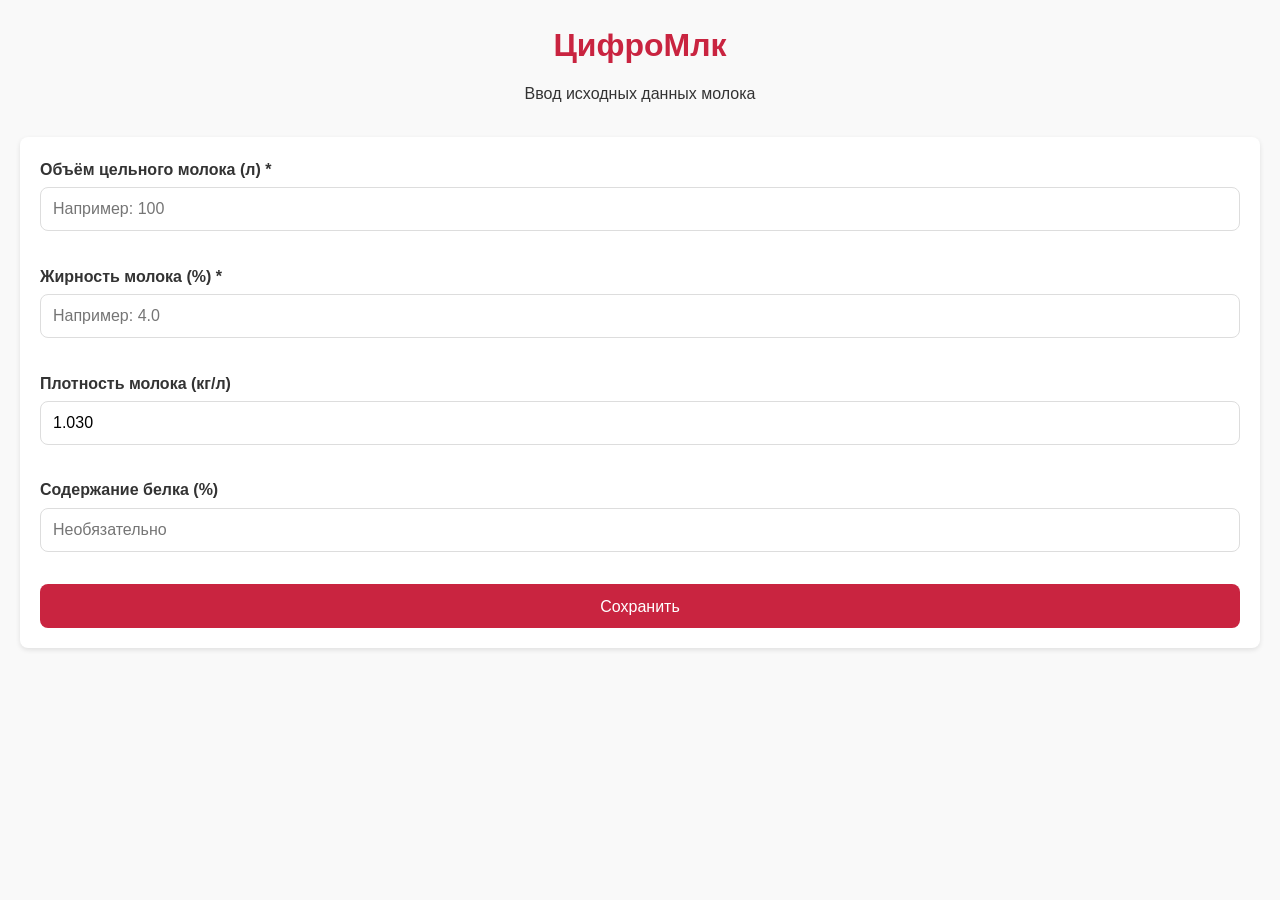
==== choose-direction.html @ 6739518e "вторая итерация проекта" ====
<!DOCTYPE html>
<html lang="ru">
<head>
    <meta charset="UTF-8">
    <meta name="viewport" content="width=device-width, initial-scale=1.0">
    <title>ЦифроМлк - Выбор направления</title>
    <link rel="stylesheet" href="style.css">
</head>
<body>
    <div class="container">
        <header>
            <h1>Выберите направление</h1>
            <p>Куда будем перерабатывать молоко?</p>
        </header>
        <main class="grid-2">
            <a href="scenario-milk.html" class="card btn-card">
                <h2>Сливки, творог, молоко</h2>
                <p>Производство питьевой продукции и кисломолочных продуктов</p>
            </a>
            <a href="scenario-cheese.html" class="card btn-card">
                <h2>Сыр, сливки</h2>
                <p>Производство сыра (качотта) и сливок</p>
            </a>
        </main>
        <div class="mt-4">
            <a href="index.html" class="btn btn-secondary">Назад к данным молока</a>
            <a href="journal.html" class="btn btn-secondary">Журнал</a>
        </div>
    </div>
    <div id="toast-container"></div>
    <script src="script.js"></script>
</body>
</html>
---- style.css ----
:root {
    --accent: #C92440;
    --warning: #FFC240;
    --success: #A0D7C7;
    --text: #333;
    --bg: #f9f9f9;
    --white: #ffffff;
    --error: #d9534f;
    --radius: 8px;
    --shadow: 0 2px 5px rgba(0,0,0,0.1);
}

* { box-sizing: border-box; margin: 0; padding: 0; font-family: 'Segoe UI', Tahoma, Geneva, Verdana, sans-serif; }

body { background: var(--bg); color: var(--text); line-height: 1.6; padding-bottom: 40px; }

.container { max-width: 1280px; margin: 0 auto; padding: 20px; }

header { text-align: center; margin-bottom: 30px; }
header h1 { color: var(--accent); margin-bottom: 10px; }
.back-link { display: inline-block; margin-top: 10px; color: var(--text); text-decoration: none; }

.card { background: var(--white); padding: 20px; border-radius: var(--radius); box-shadow: var(--shadow); margin-bottom: 20px; }
.grid-2 { display: grid; grid-template-columns: 1fr 1fr; gap: 20px; }
@media (max-width: 768px) { .grid-2 { grid-template-columns: 1fr; } }

.form-group { margin-bottom: 15px; }
label { display: block; margin-bottom: 5px; font-weight: 600; }
input, select { width: 100%; padding: 12px; border: 1px solid #ddd; border-radius: var(--radius); font-size: 16px; }
input:focus, select:focus { outline: 2px solid var(--accent); border-color: transparent; }
.checkbox-group label { display: flex; align-items: center; font-weight: normal; cursor: pointer; }
.checkbox-group input { width: auto; margin-right: 10px; }

.btn { display: inline-block; padding: 12px 24px; border: none; border-radius: var(--radius); cursor: pointer; font-size: 16px; text-align: center; text-decoration: none; min-height: 44px; line-height: 1.2; }
.btn-primary { background: var(--accent); color: var(--white); width: 100%; }
.btn-secondary { background: #6c757d; color: var(--white); }
.btn-danger { background: var(--error); color: var(--white); }
.btn-block { width: 100%; display: block; }
.btn-card { display: block; text-align: center; text-decoration: none; color: var(--text); border: 2px solid transparent; transition: 0.3s; }
.btn-card:hover { border-color: var(--accent); transform: translateY(-2px); }

.error-msg { color: var(--error); font-size: 0.9em; display: block; min-height: 1.2em; }
.loss-input.high-loss { color: var(--error); border-color: var(--error); font-weight: bold; }

.results { border-left: 5px solid var(--success); }
.results ul { list-style: none; }
.results li { margin-bottom: 8px; border-bottom: 1px solid #eee; padding-bottom: 8px; }
.text-error { color: var(--error); font-weight: bold; }
.text-warning { color: var(--warning); font-weight: bold; }

/* Toast */
#toast-container { position: fixed; top: 20px; right: 20px; z-index: 1000; }
.toast { background: var(--white); padding: 15px 25px; border-radius: var(--radius); box-shadow: 0 4px 12px rgba(0,0,0,0.15); margin-bottom: 10px; display: flex; align-items: center; animation: slideIn 0.3s ease; min-width: 250px; border-left: 5px solid var(--success); }
.toast.error { border-left-color: var(--error); }
.toast.warning { border-left-color: var(--warning); }
@keyframes slideIn { from { transform: translateX(100%); opacity: 0; } to { transform: translateX(0); opacity: 1; } }

/* Modal */
.modal { display: none; position: fixed; z-index: 2000; left: 0; top: 0; width: 100%; height: 100%; background: rgba(0,0,0,0.5); }
.modal-content { background: var(--white); margin: 10% auto; padding: 20px; border-radius: var(--radius); width: 90%; max-width: 600px; position: relative; max-height: 80vh; overflow-y: auto; }
.close-modal { position: absolute; right: 20px; top: 15px; font-size: 28px; cursor: pointer; }
.mt-2 { margin-top: 10px; }
.mt-4 { margin-top: 20px; }
.mb-4 { margin-bottom: 20px; }
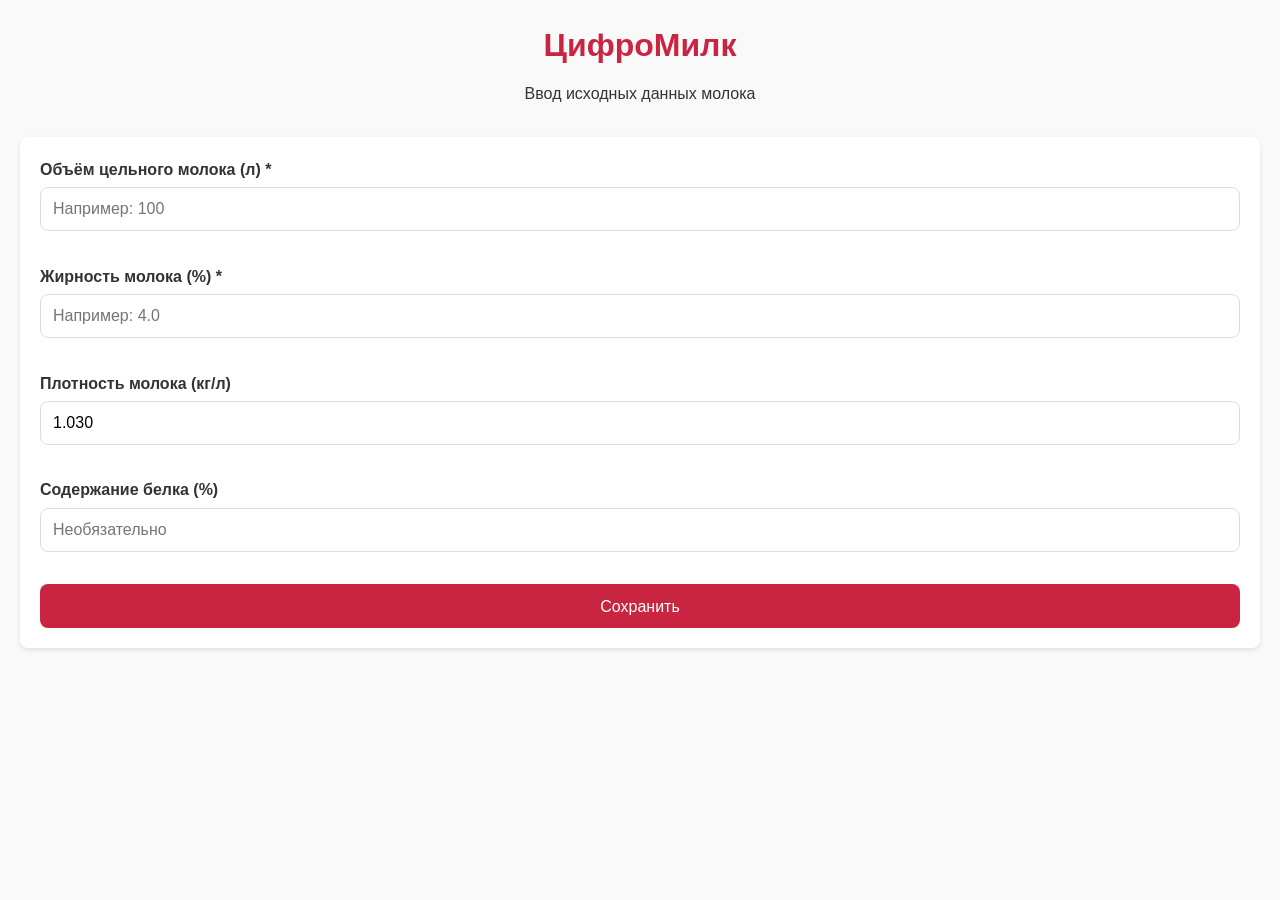
==== commit 8f4c3545: "ошибка в названии проекта" ====
--- a/choose-direction.html
+++ b/choose-direction.html
@@ -3,7 +3,7 @@
 <head>
     <meta charset="UTF-8">
     <meta name="viewport" content="width=device-width, initial-scale=1.0">
-    <title>ЦифроМлк - Выбор направления</title>
+    <title>ЦифроМилк - Выбор направления</title>
     <link rel="stylesheet" href="style.css">
 </head>
 <body>
